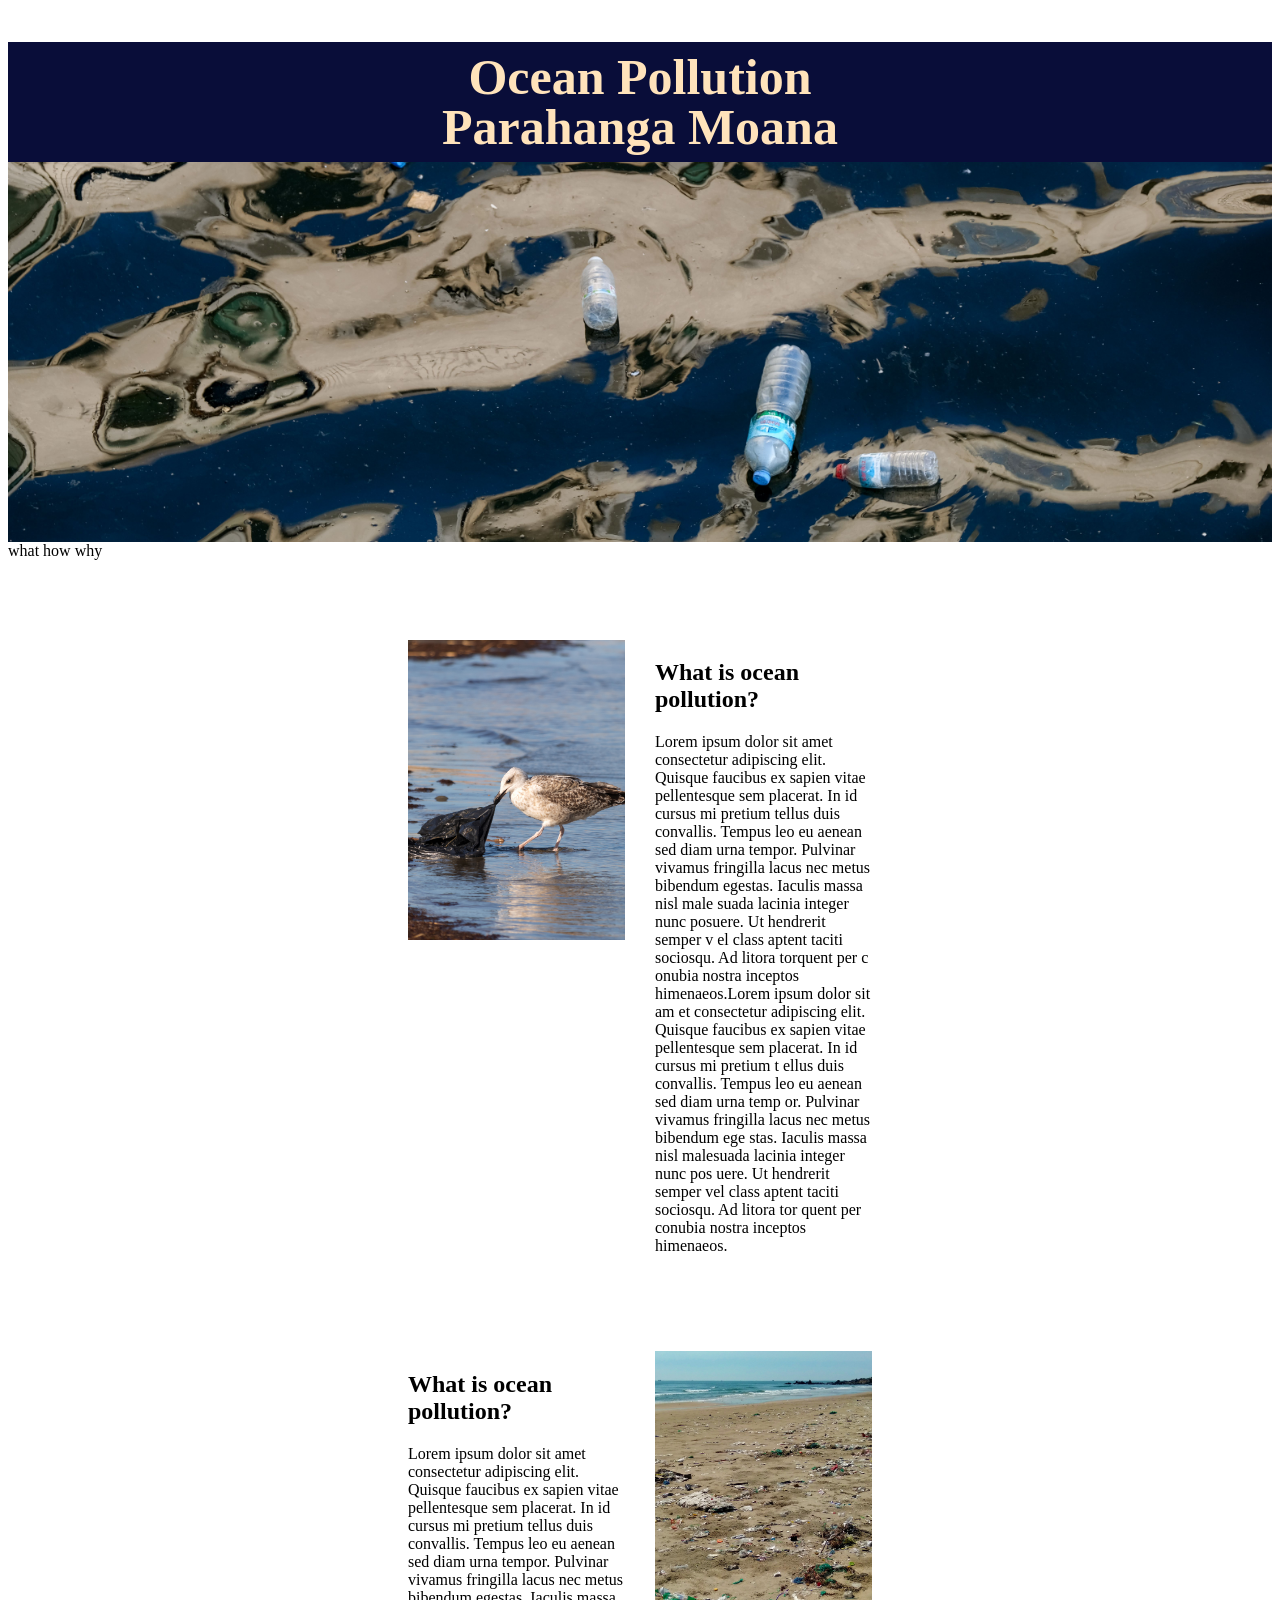
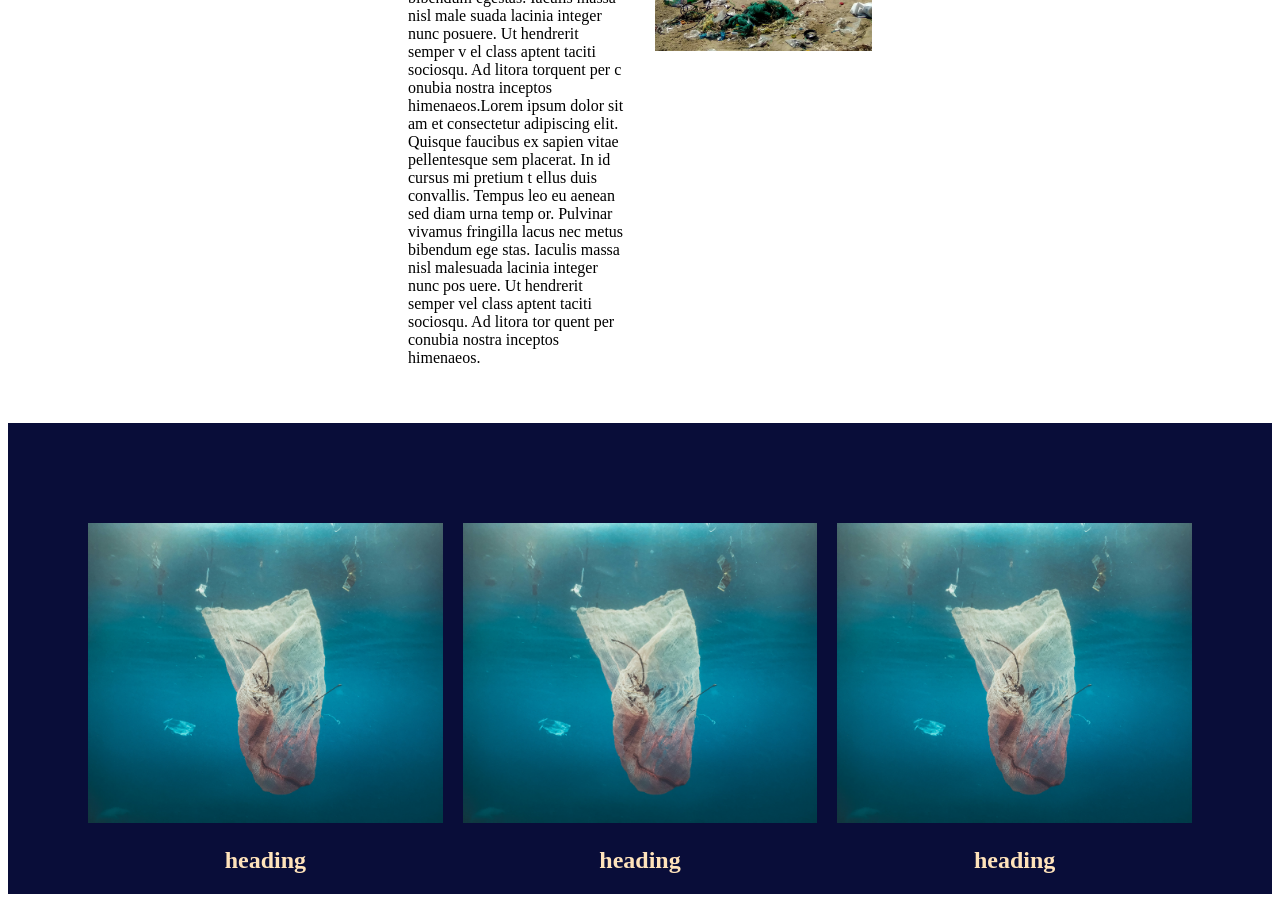
==== index.html @ 74992171 "nearly finished page 1" ====
<!DOCTYPE html>
<html lang="en">
<head>
    <meta charset="utf-8">
    <title>Ocean Pollution</title>
    <link rel="stylesheet" href="stlye.css">
</head>

<body>
    <section class="hero-image">
    <div class="hero-text">
        <h1 class="title" >
            Ocean Pollution <br> Parahanga Moana
        </h1>
    </div>    
    </section>
    
    <nav>
        <a herf="index.html">what</a>
        <a herf="why.html">how</a>
        <a herf="how.html">why</a>
    </nav>

    <section class="two-column">
        <div class="image_one">
            <img src="./seagull eating plastic.jpg" alt="seagull eating rubbish">
        </div>

        <div class="info">
           <h2>What is ocean pollution?</h2> 
           <p>Lorem ipsum dolor sit amet consectetur adipiscing elit. 
            Quisque faucibus ex sapien vitae pellentesque sem placerat.
             In id cursus mi pretium tellus duis convallis. Tempus leo 
             eu aenean sed diam urna tempor. Pulvinar vivamus fringilla
              lacus nec metus bibendum egestas. Iaculis massa nisl male
              suada lacinia integer nunc posuere. Ut hendrerit semper v
              el class aptent taciti sociosqu. Ad litora torquent per c
              onubia nostra inceptos himenaeos.Lorem ipsum dolor sit am
              et consectetur adipiscing elit. Quisque faucibus ex sapien
               vitae pellentesque sem placerat. In id cursus mi pretium t
               ellus duis convallis. Tempus leo eu aenean sed diam urna temp
               or. Pulvinar vivamus fringilla lacus nec metus bibendum ege
               stas. Iaculis massa nisl malesuada lacinia integer nunc pos
               uere. Ut hendrerit semper vel class aptent taciti sociosqu.
               Ad litora tor quent per conubia nostra inceptos himenaeos.</p>
        </div>
    </section>

    <section class="two-column">

        <div class="info">
           <h2>What is ocean pollution?</h2> 
           <p>Lorem ipsum dolor sit amet consectetur adipiscing elit. 
            Quisque faucibus ex sapien vitae pellentesque sem placerat.
             In id cursus mi pretium tellus duis convallis. Tempus leo 
             eu aenean sed diam urna tempor. Pulvinar vivamus fringilla
              lacus nec metus bibendum egestas. Iaculis massa nisl male
              suada lacinia integer nunc posuere. Ut hendrerit semper v
              el class aptent taciti sociosqu. Ad litora torquent per c
              onubia nostra inceptos himenaeos.Lorem ipsum dolor sit am
              et consectetur adipiscing elit. Quisque faucibus ex sapien    
               vitae pellentesque sem placerat. In id cursus mi pretium t
               ellus duis convallis. Tempus leo eu aenean sed diam urna temp
               or. Pulvinar vivamus fringilla lacus nec metus bibendum ege
               stas. Iaculis massa nisl malesuada lacinia integer nunc pos
               uere. Ut hendrerit semper vel class aptent taciti sociosqu.
               Ad litora tor quent per conubia nostra inceptos himenaeos.</p>
        </div>

         <div class="image_one">
            <img src="./sand rubbish .jpg" alt="rubbish on">
        </div>
 
    </section>

    <section class="three_pictures">
        <div class="card">
            <img src="./jellyfish.jpg">
            <h2 class="card_text">heading</h2>
        </div>
        <div class="card">
            <img src="./jellyfish.jpg">
            <h2 class="card_text">heading</h2>
        </div>
        <div class="card">
            <img src="./jellyfish.jpg">
            <h2 class="card_text">heading</h2>
        </div>
        

    </section>
</body>
</html>
---- stlye.css ----
.hero-image{
    background-image: url(./ocean\ pollution.jpg) ;
    background-position: center;
    background-size: cover;
    background-repeat:no-repeat ;
    height: 500px;    
}

img{
   width: 100%;
   height: 300px;
   object-fit:cover ;
}

.hero-text{
    color:rgb(255 227 187);
    text-align: center;
    font-size:30px;
    line-height:50px;
    
}

.title{
    padding-top:10px;
    padding-bottom: 10px;
    background-color: rgb(9, 13, 57);
    font-size: 50px;
}
 
.two-column {
    display: grid;
    grid-template-columns: 1fr 1fr;
    gap:30px;
    margin-top: 80px;
    margin-right: 400px;
    margin-left: 400px;
}

.three_pictures{
    display: grid;
    grid-template-columns: 1fr 1fr 1fr;
    margin-top:40px;
    padding-top:100px;
    gap:20px;
    padding-right: 80px;
    padding-left: 80px;
    background-color: rgb(9, 13, 57);
}

.card {
    width: 100%;
    height: 100%;
    object-fit:cover ;
}

.card_text{
    text-align: center;
    color:rgb(255 227 187)
}
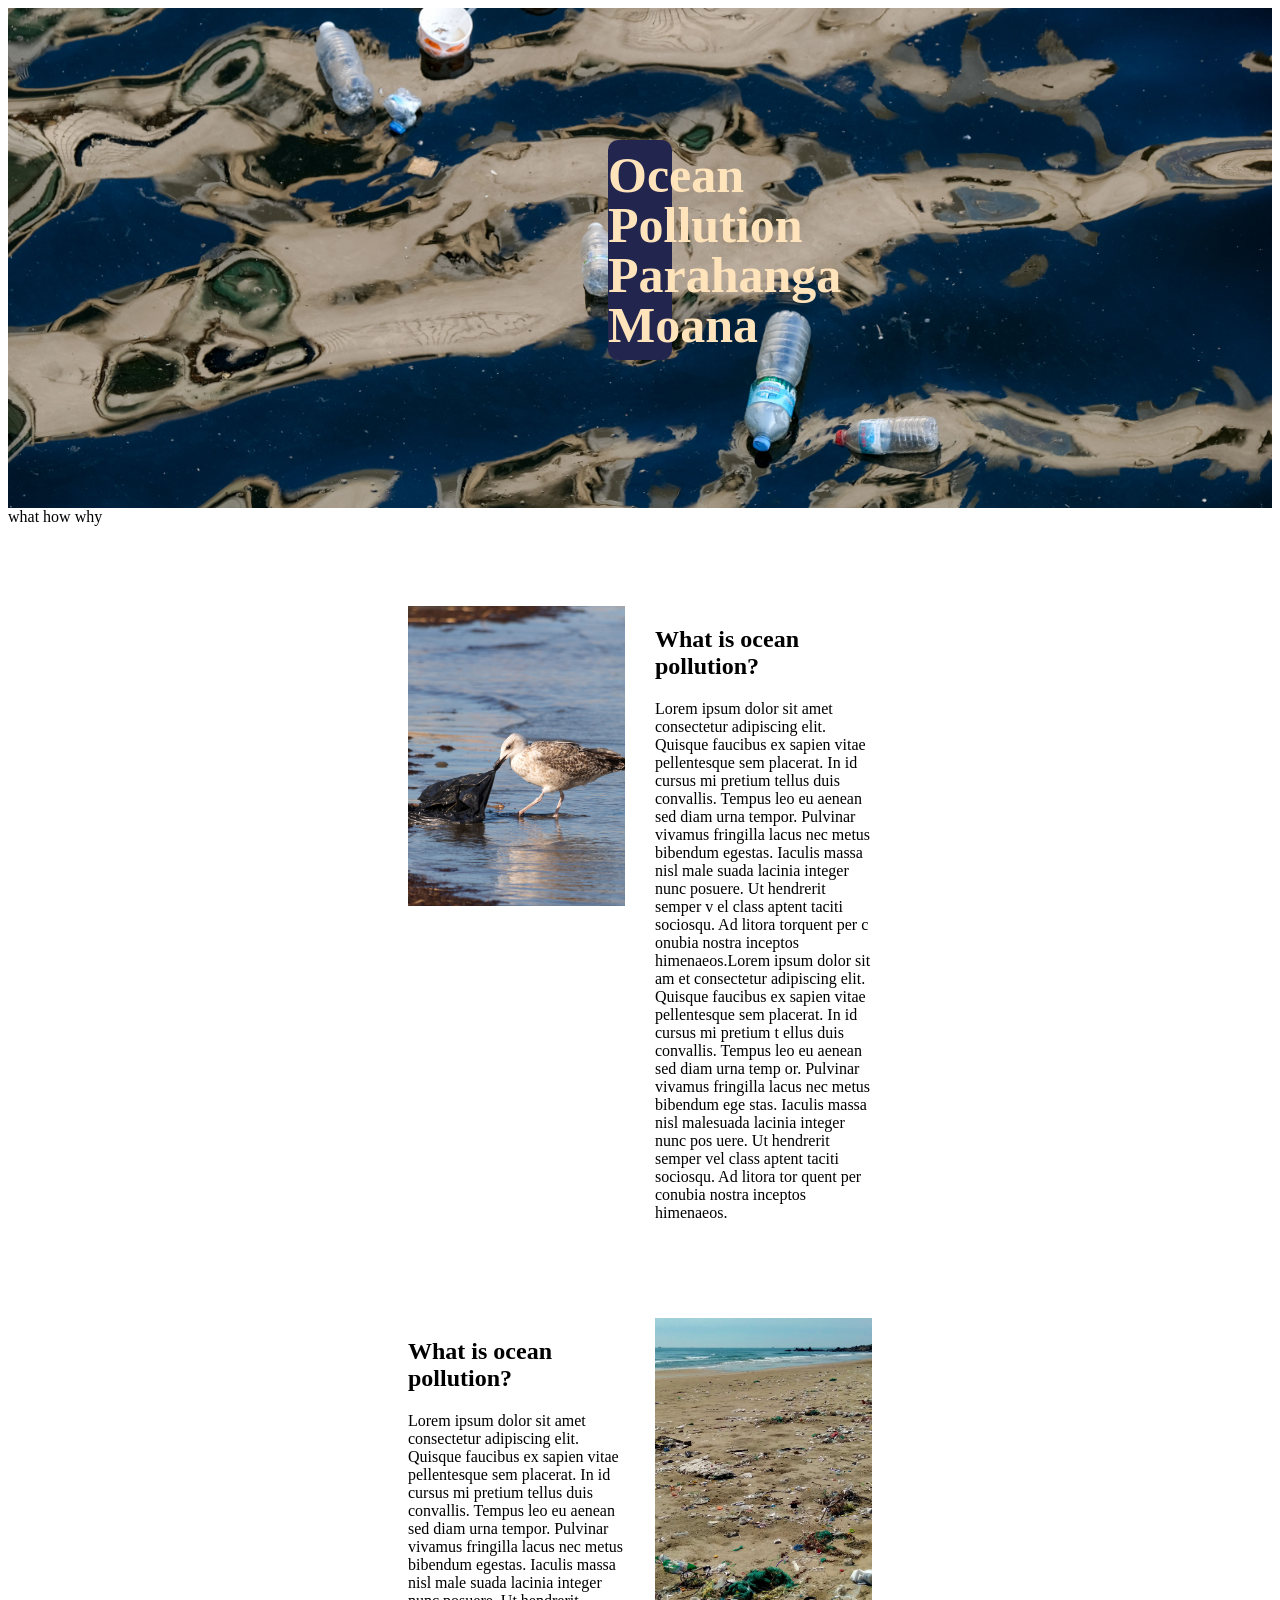
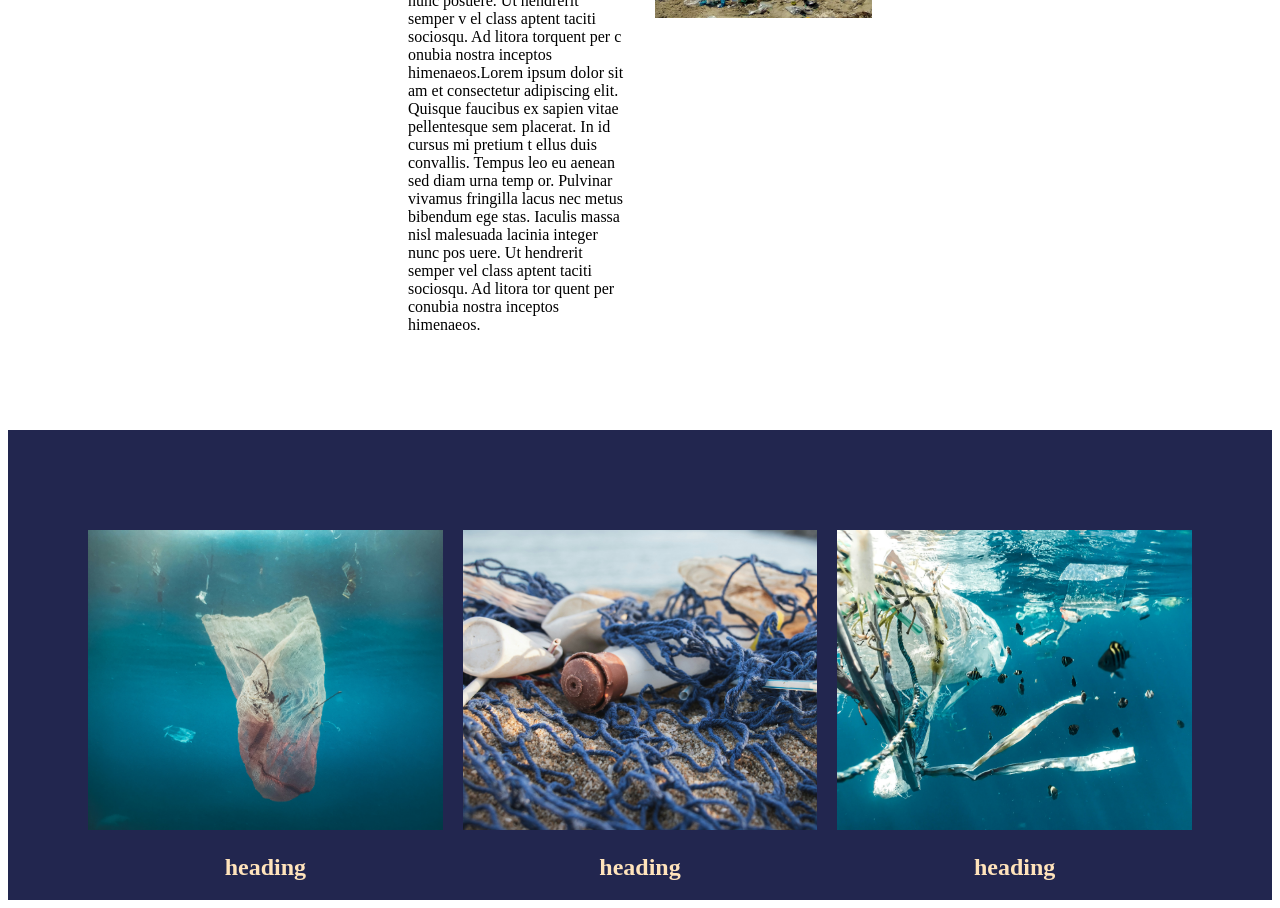
==== commit cd23c571: "background to title" ====
--- a/index.html
+++ b/index.html
@@ -79,11 +79,11 @@
             <h2 class="card_text">heading</h2>
         </div>
         <div class="card">
-            <img src="./jellyfish.jpg">
+            <img src="./plastic.jpg">
             <h2 class="card_text">heading</h2>
         </div>
         <div class="card">
-            <img src="./jellyfish.jpg">
+            <img src="./fish and plastic.jpg">
             <h2 class="card_text">heading</h2>
         </div>
         
--- a/stlye.css
+++ b/stlye.css
@@ -17,14 +17,18 @@
     text-align: center;
     font-size:30px;
     line-height:50px;
+    padding-top: 90px;
     
 }
 
 .title{
     padding-top:10px;
     padding-bottom: 10px;
-    background-color: rgb(9, 13, 57);
+    background-color: rgb(34 38 79);
     font-size: 50px;
+    margin-left: 600px;
+    margin-right:600px;
+    border-radius: 10px;
 }
  
 .two-column {
@@ -39,12 +43,12 @@
 .three_pictures{
     display: grid;
     grid-template-columns: 1fr 1fr 1fr;
-    margin-top:40px;
+    margin-top:80px;
     padding-top:100px;
     gap:20px;
     padding-right: 80px;
     padding-left: 80px;
-    background-color: rgb(9, 13, 57);
+    background-color: rgb(34 38 79);
 }
 
 .card {
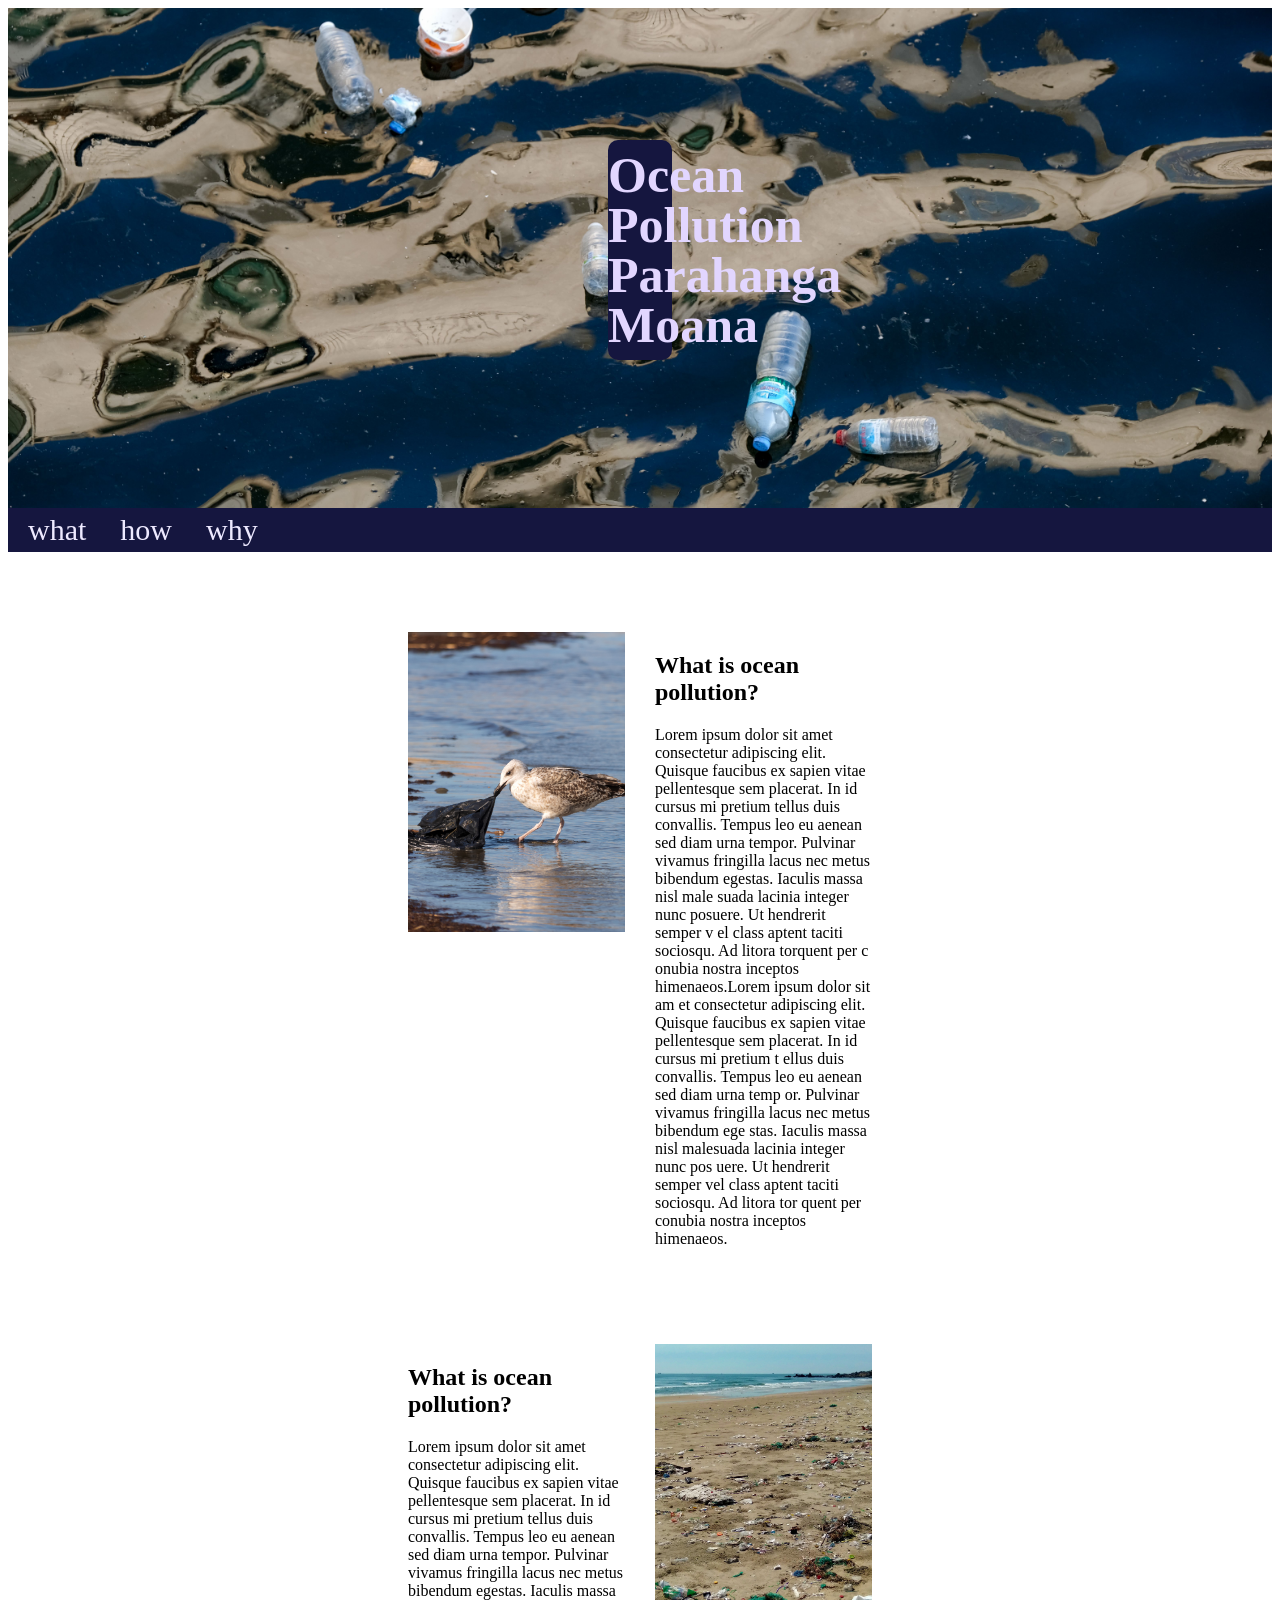
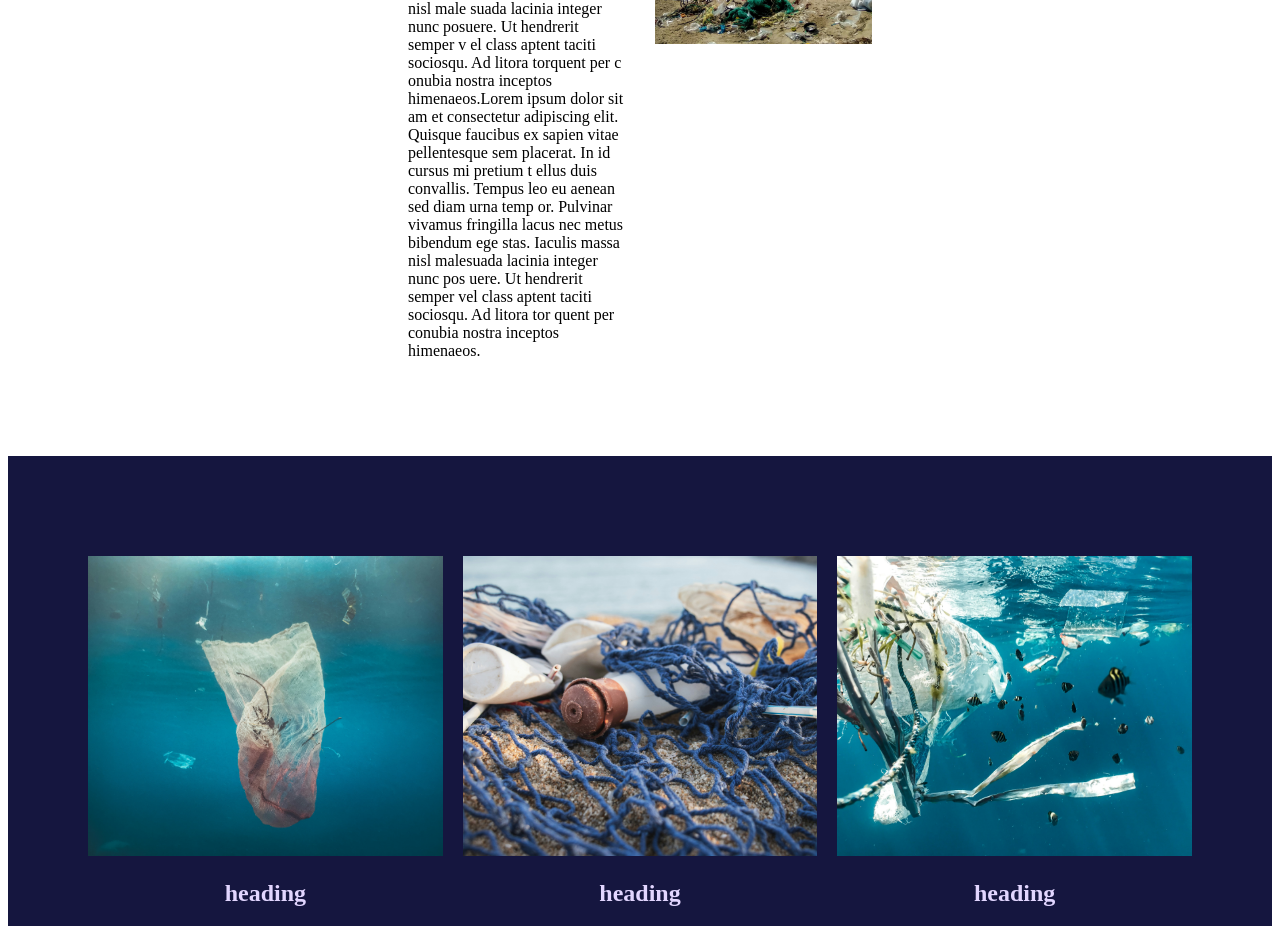
==== commit cb36e5ae: "finished page 1, working on 2,3" ====
--- a/index.html
+++ b/index.html
@@ -16,9 +16,9 @@
     </section>
     
     <nav>
-        <a herf="index.html">what</a>
-        <a herf="why.html">how</a>
-        <a herf="how.html">why</a>
+        <a href="index.html">what</a>
+        <a href="why.html">how</a>
+        <a href="how.html">why</a>
     </nav>
 
     <section class="two-column">
--- a/stlye.css
+++ b/stlye.css
@@ -13,7 +13,7 @@
 }
 
 .hero-text{
-    color:rgb(255 227 187);
+    color:rgb(226, 214, 255);
     text-align: center;
     font-size:30px;
     line-height:50px;
@@ -24,7 +24,7 @@
 .title{
     padding-top:10px;
     padding-bottom: 10px;
-    background-color: rgb(34 38 79);
+    background-color: rgb(21, 22, 63);
     font-size: 50px;
     margin-left: 600px;
     margin-right:600px;
@@ -48,7 +48,7 @@
     gap:20px;
     padding-right: 80px;
     padding-left: 80px;
-    background-color: rgb(34 38 79);
+    background-color: rgb(21, 22, 63);
 }
 
 .card {
@@ -59,7 +59,25 @@
 
 .card_text{
     text-align: center;
-    color:rgb(255 227 187)
+    color:rgb(226, 214, 255);
 }
 
 
+
+nav{
+    background-color: rgb(21, 22, 63);
+    padding-top: 5px;
+    padding-bottom:5px;
+}
+
+a{
+    text-decoration: none;
+    color:rgb(237, 233, 255);
+    font-size: 30px;
+    padding-right: 10px;
+    padding-left:20px;
+}
+
+a:hover{
+    color: white;
+}
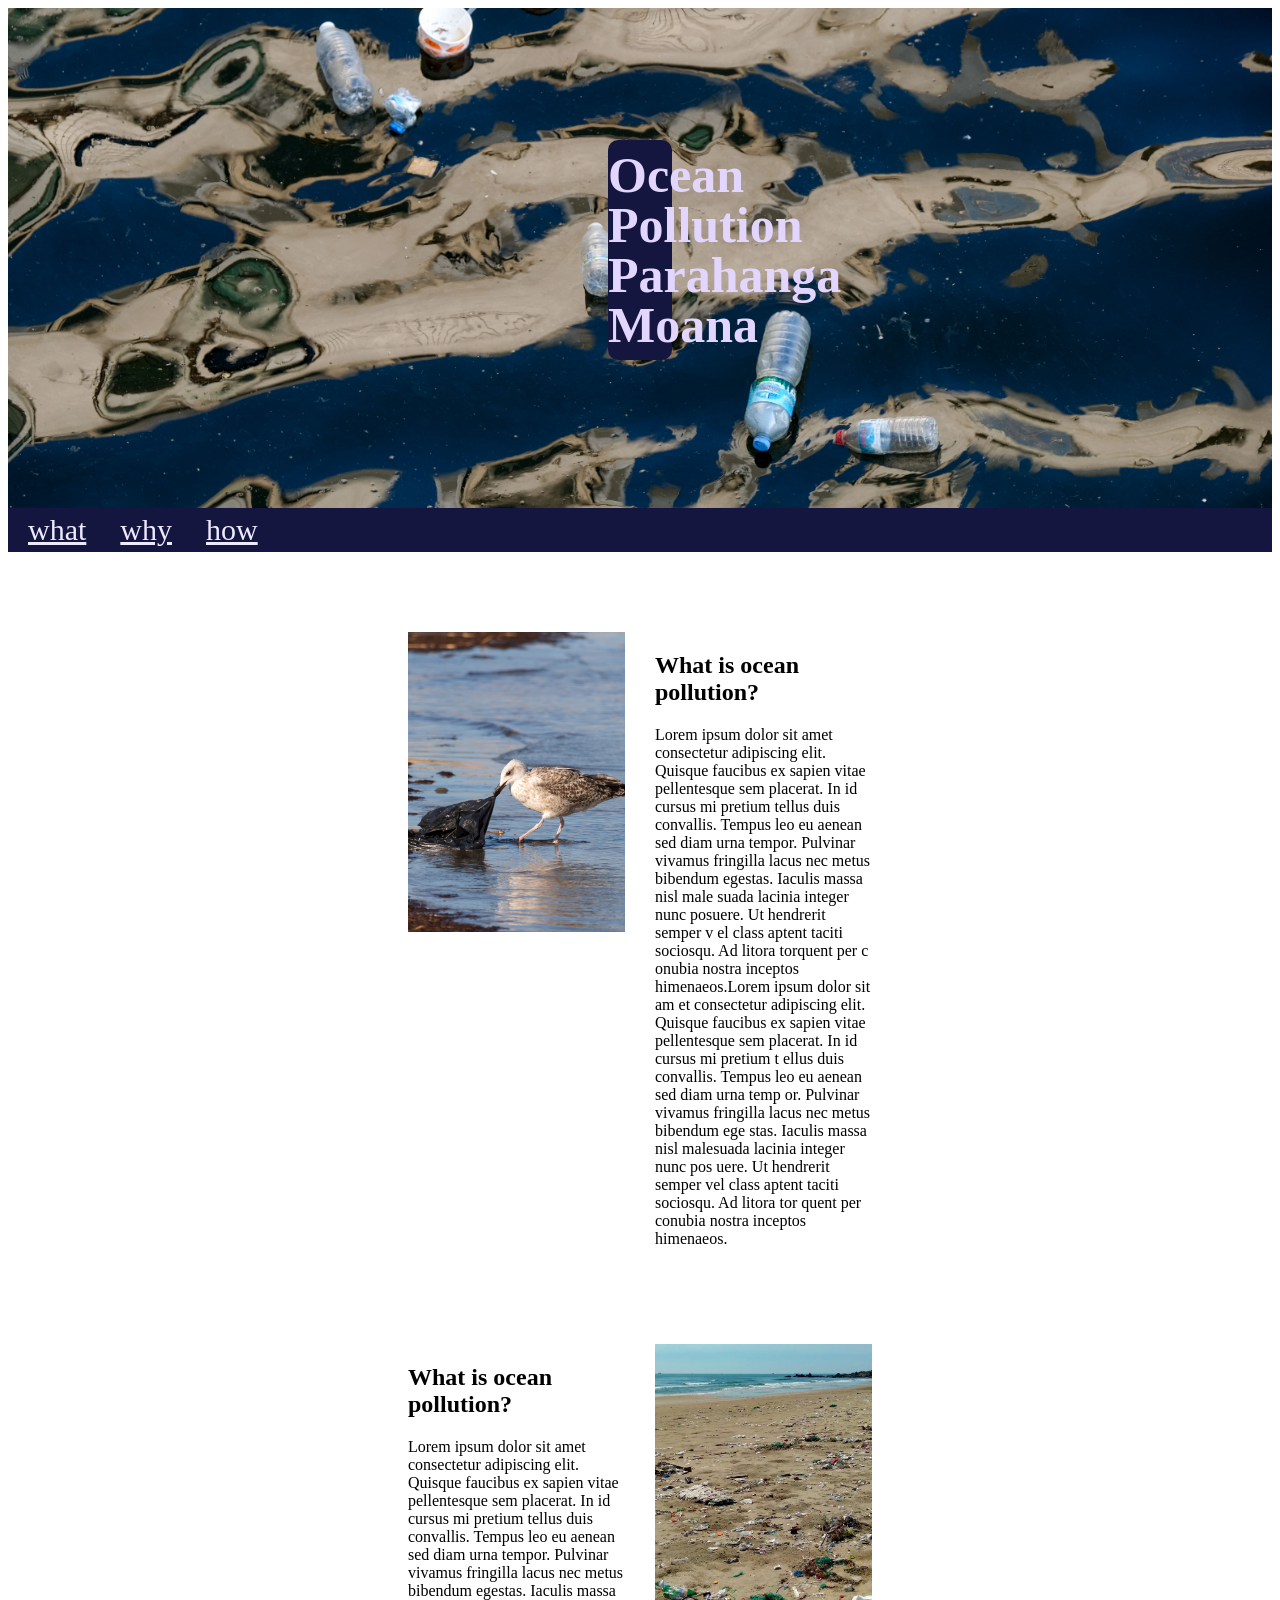
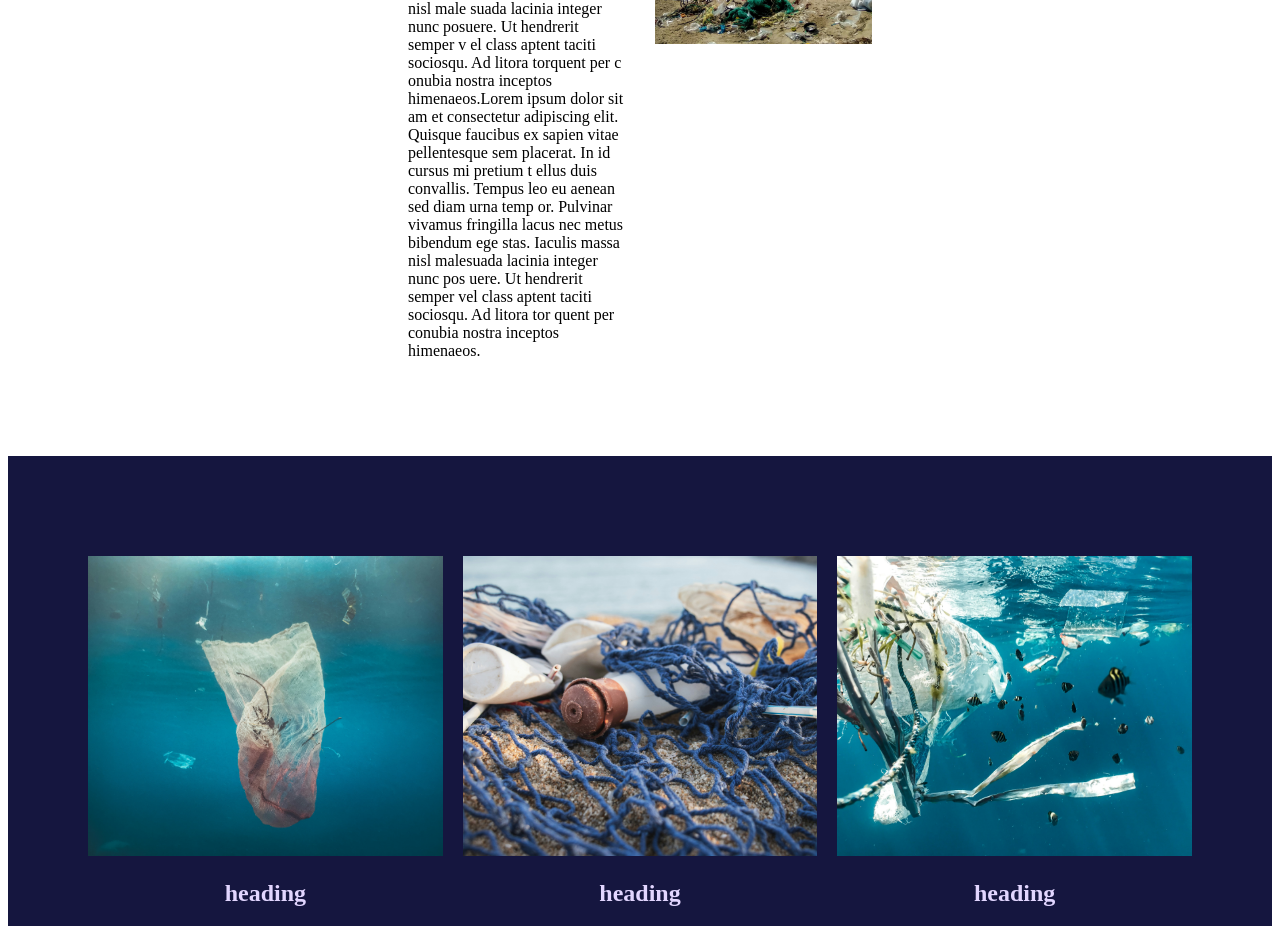
==== commit 6d69fbdb: "added picture sprint2" ====
--- a/index.html
+++ b/index.html
@@ -17,8 +17,8 @@
     
     <nav>
         <a href="index.html">what</a>
-        <a href="why.html">how</a>
-        <a href="how.html">why</a>
+        <a href="why.html">why</a>
+        <a href="how.html">how</a>
     </nav>
 
     <section class="two-column">
@@ -68,22 +68,22 @@
         </div>
 
          <div class="image_one">
-            <img src="./sand rubbish .jpg" alt="rubbish on">
+            <img src="./sand rubbish .jpg" alt="rubbish on sand">
         </div>
  
     </section>
 
     <section class="three_pictures">
         <div class="card">
-            <img src="./jellyfish.jpg">
+            <img src="./jellyfish.jpg" alt="jellyfish and rubbish">
             <h2 class="card_text">heading</h2>
         </div>
         <div class="card">
-            <img src="./plastic.jpg">
+            <img src="./plastic.jpg" alt="plastic bottle and net">
             <h2 class="card_text">heading</h2>
         </div>
         <div class="card">
-            <img src="./fish and plastic.jpg">
+            <img src="./fish and plastic.jpg" alt="fish and plastic">
             <h2 class="card_text">heading</h2>
         </div>
         
--- a/stlye.css
+++ b/stlye.css
@@ -63,7 +63,6 @@
 }
 
 
-
 nav{
     background-color: rgb(21, 22, 63);
     padding-top: 5px;
@@ -71,7 +70,7 @@
 }
 
 a{
-    text-decoration: none;
+    text-decoration: underline ;
     color:rgb(237, 233, 255);
     font-size: 30px;
     padding-right: 10px;
@@ -79,5 +78,14 @@
 }
 
 a:hover{
-    color: white;
+    color: rgb(111, 86, 221);
 }
+
+.image_padding{
+    width:90%;
+    height:500px;
+    margin: 85px;
+}
+
+
+
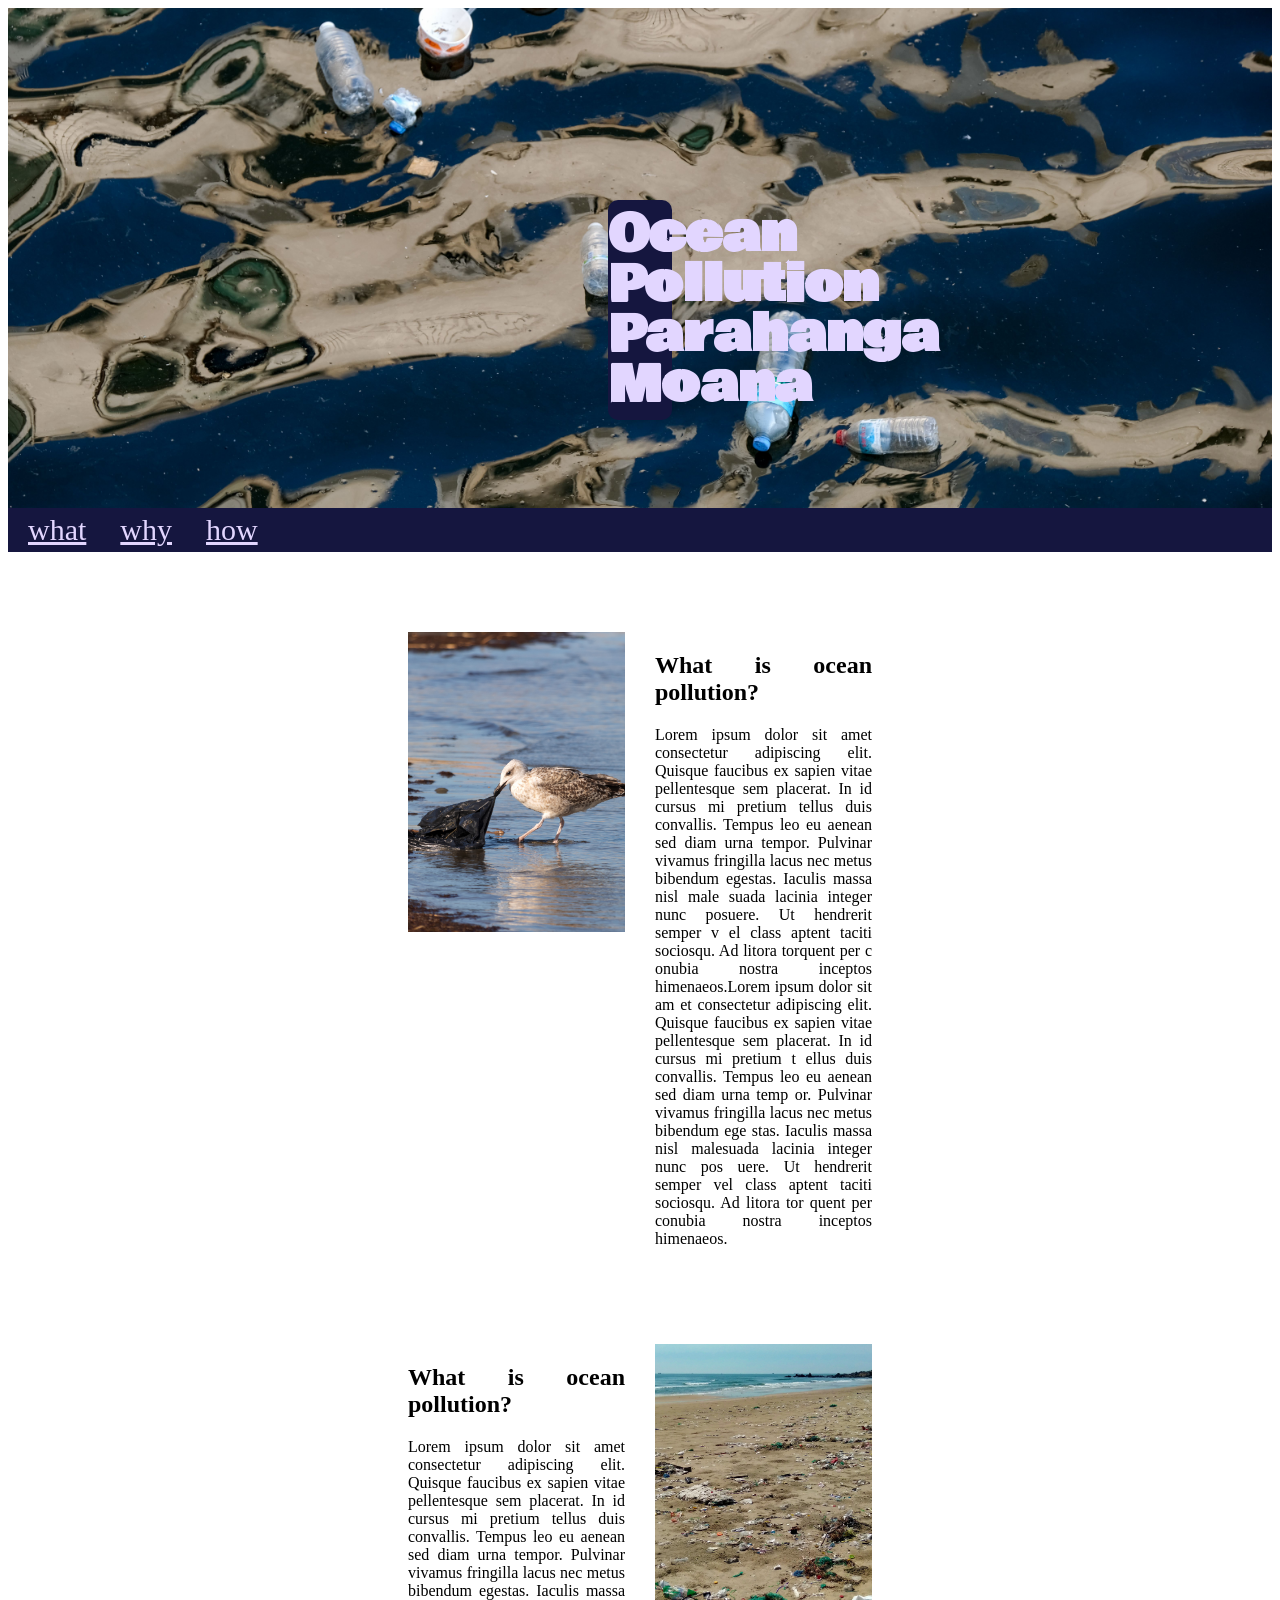
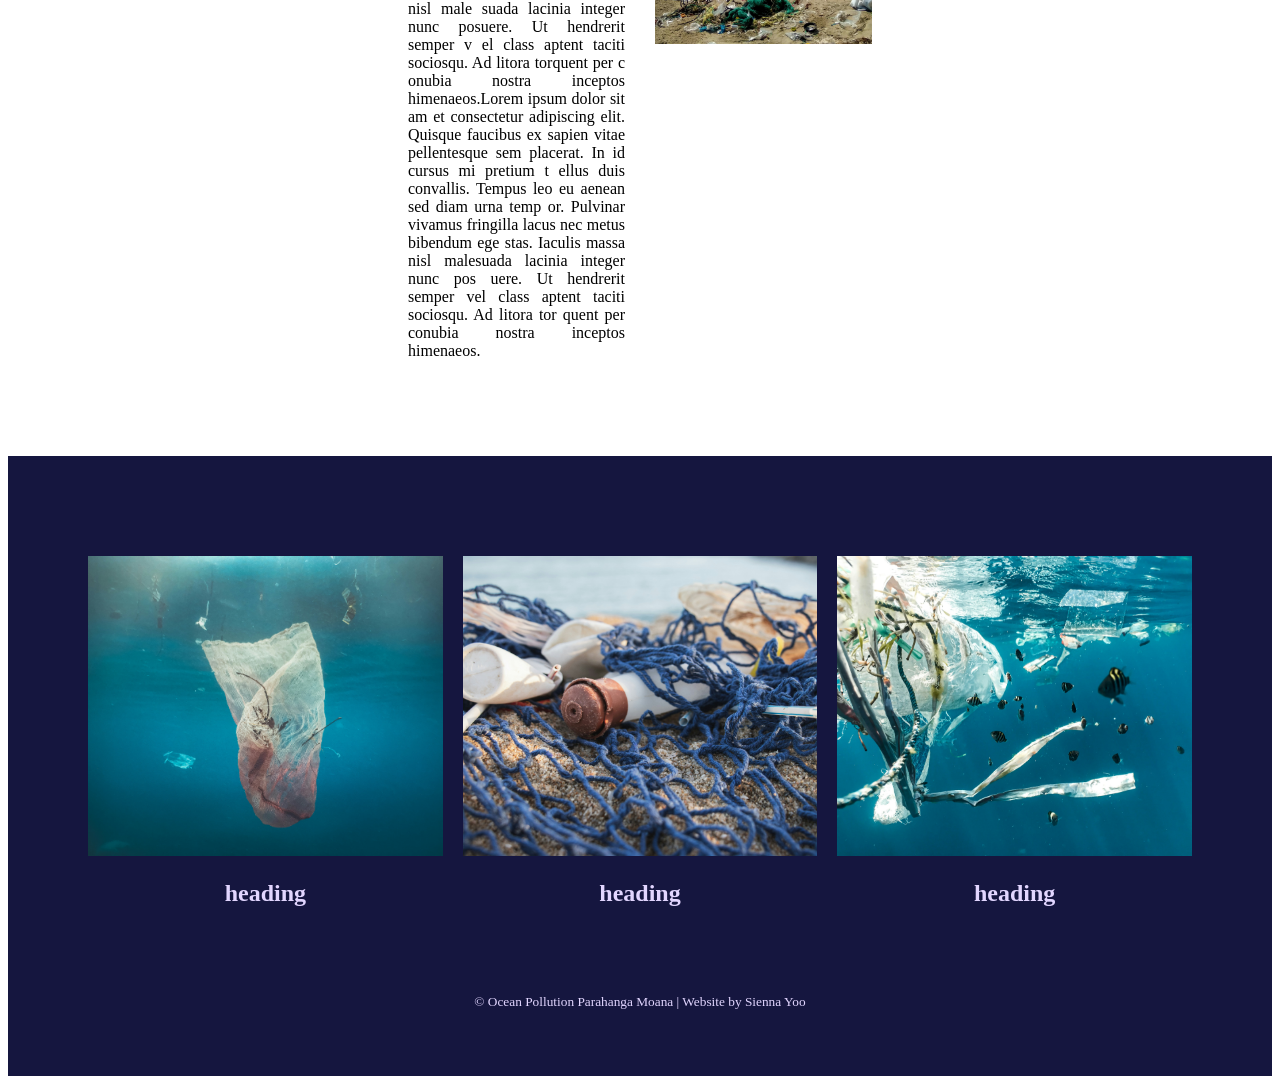
==== commit b1bcf716: "added fonts" ====
--- a/index.html
+++ b/index.html
@@ -10,7 +10,7 @@
     <section class="hero-image">
     <div class="hero-text">
         <h1 class="title" >
-            Ocean Pollution <br> Parahanga Moana
+            Ocean Pollution  Parahanga Moana
         </h1>
     </div>    
     </section>
@@ -22,8 +22,8 @@
     </nav>
 
     <section class="two-column">
-        <div class="image_one">
-            <img src="./seagull eating plastic.jpg" alt="seagull eating rubbish">
+        <div>
+            <img src="./seagull eating plastic.jpg" class="image_one" alt="seagull eating rubbish">
         </div>
 
         <div class="info">
@@ -68,26 +68,33 @@
         </div>
 
          <div class="image_one">
-            <img src="./sand rubbish .jpg" alt="rubbish on sand">
+            <img src="./sand rubbish .jpg" class="image_one" alt="rubbish on sand">
         </div>
  
     </section>
 
     <section class="three_pictures">
         <div class="card">
-            <img src="./jellyfish.jpg" alt="jellyfish and rubbish">
+            <img src="./jellyfish.jpg" class="image_one" alt="jellyfish and rubbish">
             <h2 class="card_text">heading</h2>
         </div>
         <div class="card">
-            <img src="./plastic.jpg" alt="plastic bottle and net">
+            <img src="./plastic.jpg" class="image_one" alt="plastic bottle and net">
             <h2 class="card_text">heading</h2>
         </div>
         <div class="card">
-            <img src="./fish and plastic.jpg" alt="fish and plastic">
+            <img src="./fish and plastic.jpg" class="image_one" alt="fish and plastic">
             <h2 class="card_text">heading</h2>
         </div>
         
 
     </section>
+
+    <div class="background">
+        <p class="last"><small>
+        &copy; Ocean Pollution Parahanga Moana | Website by Sienna Yoo
+        </small></p>
+    </div>
+
 </body>
 </html>
--- a/stlye.css
+++ b/stlye.css
@@ -1,3 +1,5 @@
+@import url('https://fonts.googleapis.com/css2?family=Bowlby+One&family=Erica+One&display=swap');
+
 .hero-image{
     background-image: url(./ocean\ pollution.jpg) ;
     background-position: center;
@@ -6,10 +8,14 @@
     height: 500px;    
 }
 
-img{
+.image_one{
    width: 100%;
    height: 300px;
-   object-fit:cover ;
+   object-fit:cover;
+}
+
+.info{
+    text-align: justify;
 }
 
 .hero-text{
@@ -17,7 +23,8 @@
     text-align: center;
     font-size:30px;
     line-height:50px;
-    padding-top: 90px;
+    padding-top: 150px;
+    font-family: "Bowlby One", sans-serif;
     
 }
 
@@ -71,7 +78,7 @@
 
 a{
     text-decoration: underline ;
-    color:rgb(237, 233, 255);
+    color:rgb(226, 214, 255);
     font-size: 30px;
     padding-right: 10px;
     padding-left:20px;
@@ -81,11 +88,71 @@
     color: rgb(111, 86, 221);
 }
 
-.image_padding{
+.start_image{
     width:90%;
-    height:500px;
-    margin: 85px;
+    height:450px;
+    padding-left:100px ;
+    padding-right:100px ;
+    padding-top:100px ;
+    object-fit: cover;
+}
+
+.info_two{
+    text-align: center;
+    padding-left: 250px;
+    padding-right: 250px;
+    padding-top: 50px;
+    
+
+}
+
+
+.four_grid{
+    display: grid;
+    grid-template-columns: 1fr 1fr 1fr 1fr;
+    gap:20px;
+    padding-top: 100px;
+    padding-left:100px;
+    padding-right:100px;
+}
+
+.four_image{
+    width:370px;
+    height:70%;
+    object-fit:cover ;
+    border-radius: 300px;
+}
+
+.three_collumn{
+    display: grid;
+    grid-template-columns: 1fr 1fr 1fr;
+    gap:40px;
+    padding-right:200px;
+    padding-left:200px;
+    padding-bottom: 100px;
+    padding-top: 140px;
 }
 
 
 
+.three_collumn_image{
+    width: 100%;
+    height: 350px;
+    object-fit:cover;
+    border-radius: 100px;
+}
+
+.info_sprint_three{
+    text-align: justify;
+}
+
+.last{
+    text-align: center;
+    color:rgb(226, 214, 255) ;
+}
+
+.background{
+    background-color: rgb(21, 22, 63);
+    padding-bottom: 50px;
+    padding-top: 50px;
+}
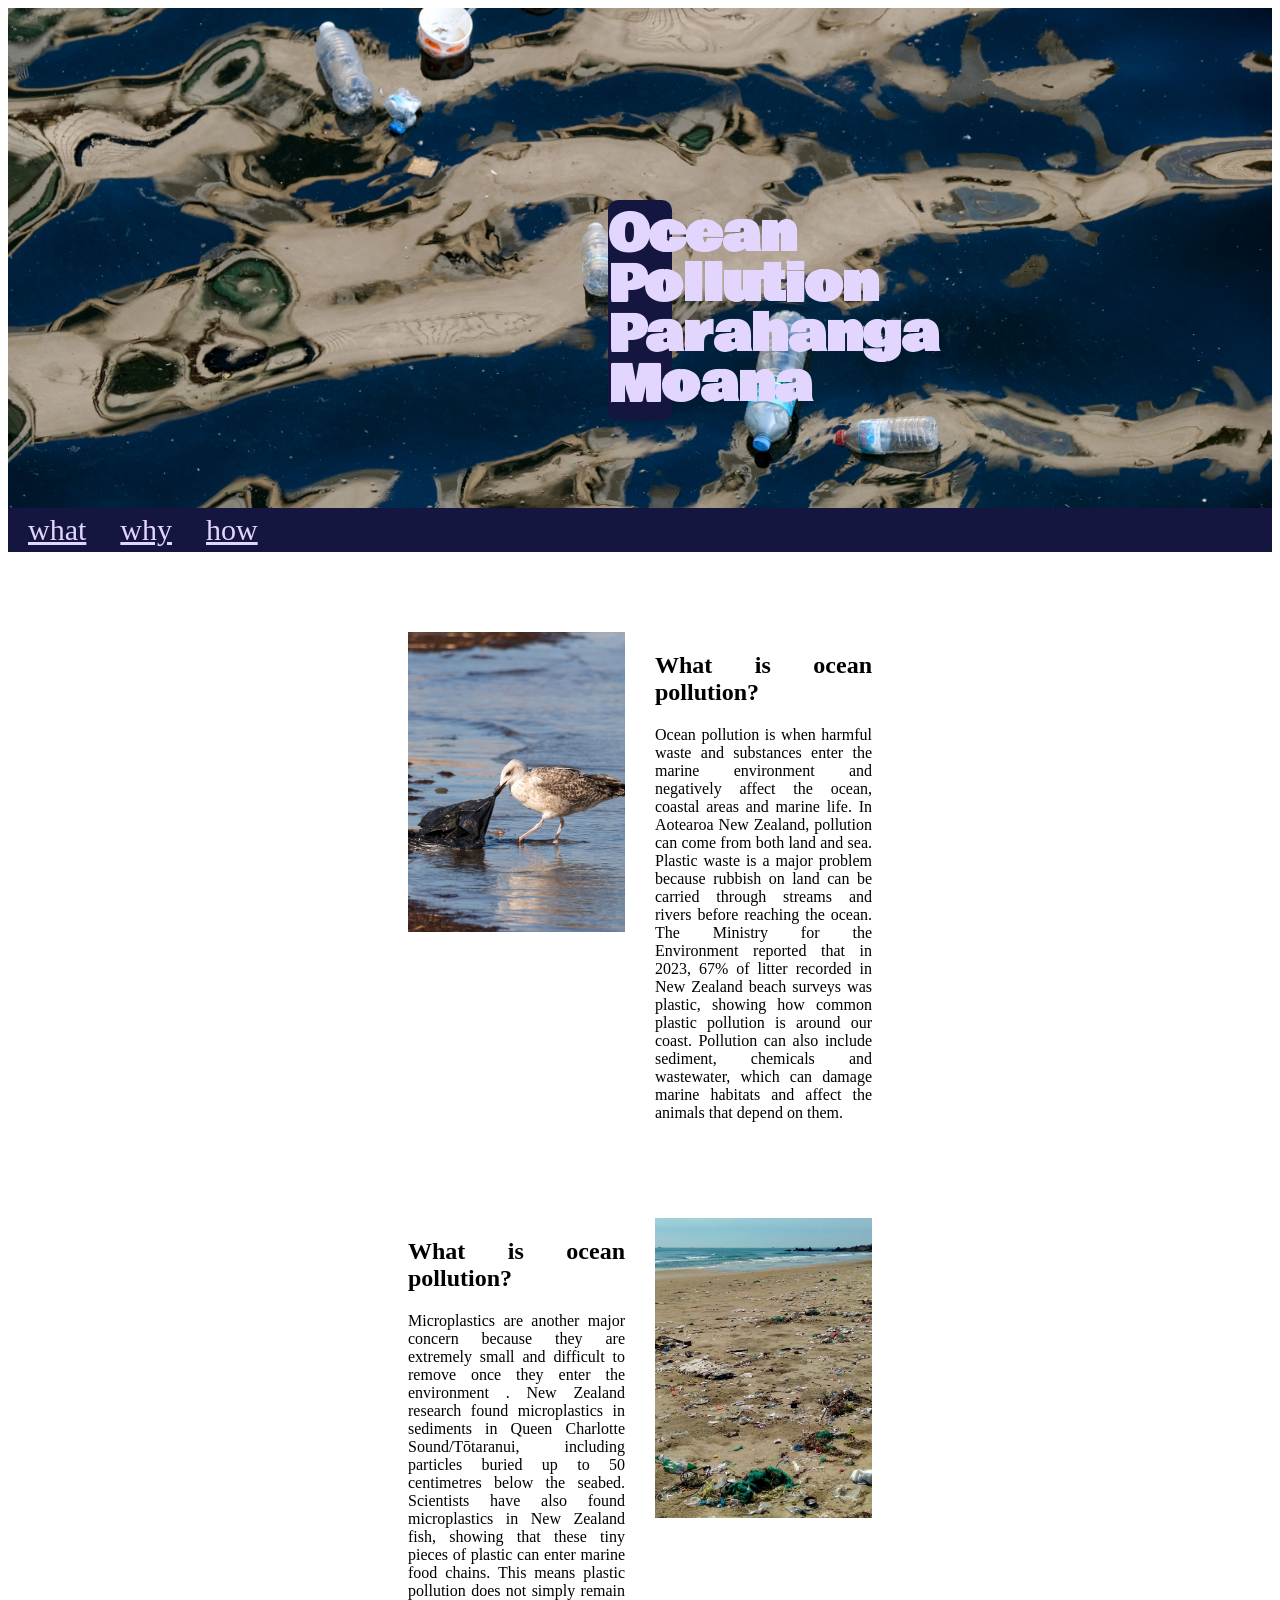
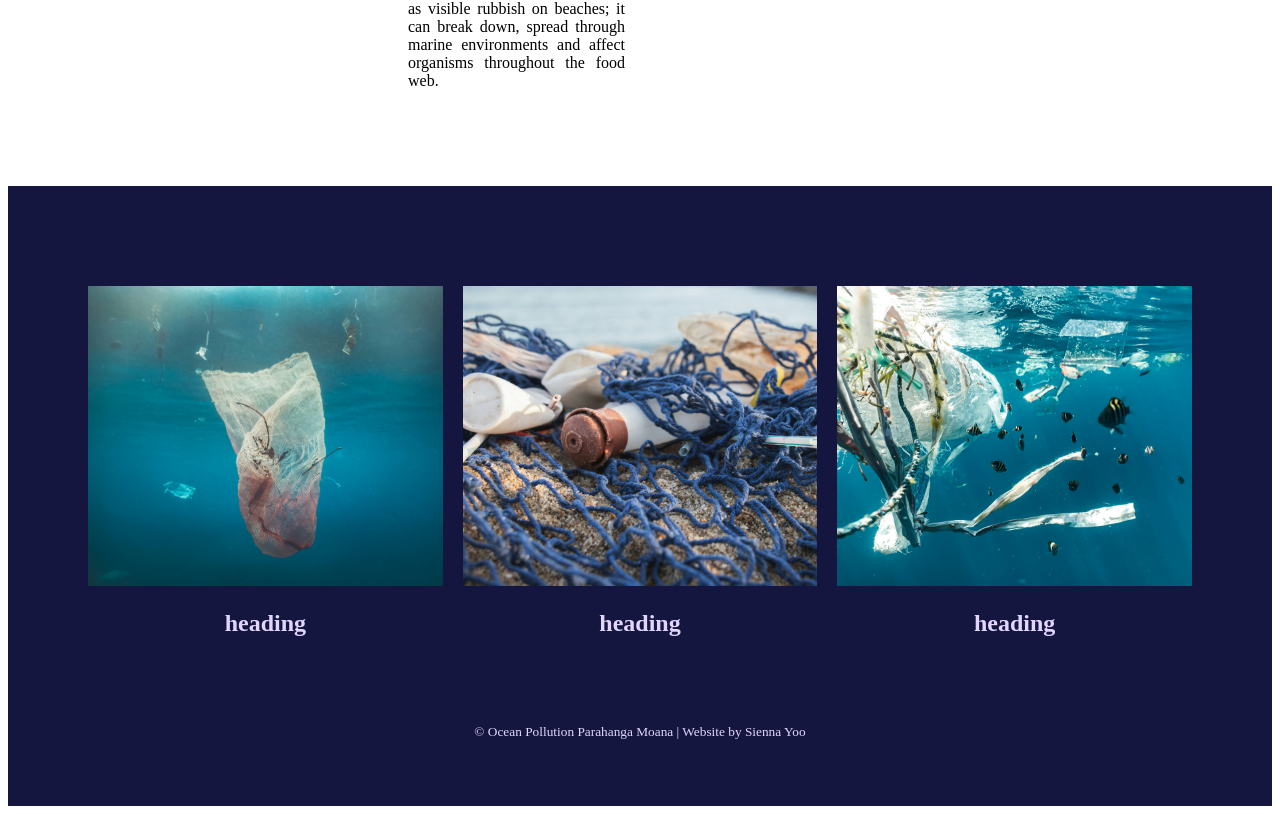
==== commit 84f7a8bf: "added proper info" ====
--- a/index.html
+++ b/index.html
@@ -28,21 +28,21 @@
 
         <div class="info">
            <h2>What is ocean pollution?</h2> 
-           <p>Lorem ipsum dolor sit amet consectetur adipiscing elit. 
-            Quisque faucibus ex sapien vitae pellentesque sem placerat.
-             In id cursus mi pretium tellus duis convallis. Tempus leo 
-             eu aenean sed diam urna tempor. Pulvinar vivamus fringilla
-              lacus nec metus bibendum egestas. Iaculis massa nisl male
-              suada lacinia integer nunc posuere. Ut hendrerit semper v
-              el class aptent taciti sociosqu. Ad litora torquent per c
-              onubia nostra inceptos himenaeos.Lorem ipsum dolor sit am
-              et consectetur adipiscing elit. Quisque faucibus ex sapien
-               vitae pellentesque sem placerat. In id cursus mi pretium t
-               ellus duis convallis. Tempus leo eu aenean sed diam urna temp
-               or. Pulvinar vivamus fringilla lacus nec metus bibendum ege
-               stas. Iaculis massa nisl malesuada lacinia integer nunc pos
-               uere. Ut hendrerit semper vel class aptent taciti sociosqu.
-               Ad litora tor quent per conubia nostra inceptos himenaeos.</p>
+           <p>
+            Ocean pollution is when harmful 
+            waste and substances enter the 
+            marine environment and negatively affect the ocean,
+            coastal areas and marine life. In Aotearoa New Zealand, 
+            pollution can come from both land and sea. Plastic waste
+            is a major problem because rubbish on land can be
+            carried through streams and rivers before reaching 
+            the ocean. The Ministry for the Environment reported 
+            that in 2023, 67% of litter recorded in New Zealand 
+            beach surveys was plastic, showing how common plastic
+            pollution is around our coast. Pollution can also include 
+            sediment, chemicals and wastewater, which can damage marine 
+            habitats and affect the animals that depend on them.
+        </p>
         </div>
     </section>
 
@@ -50,21 +50,22 @@
 
         <div class="info">
            <h2>What is ocean pollution?</h2> 
-           <p>Lorem ipsum dolor sit amet consectetur adipiscing elit. 
-            Quisque faucibus ex sapien vitae pellentesque sem placerat.
-             In id cursus mi pretium tellus duis convallis. Tempus leo 
-             eu aenean sed diam urna tempor. Pulvinar vivamus fringilla
-              lacus nec metus bibendum egestas. Iaculis massa nisl male
-              suada lacinia integer nunc posuere. Ut hendrerit semper v
-              el class aptent taciti sociosqu. Ad litora torquent per c
-              onubia nostra inceptos himenaeos.Lorem ipsum dolor sit am
-              et consectetur adipiscing elit. Quisque faucibus ex sapien    
-               vitae pellentesque sem placerat. In id cursus mi pretium t
-               ellus duis convallis. Tempus leo eu aenean sed diam urna temp
-               or. Pulvinar vivamus fringilla lacus nec metus bibendum ege
-               stas. Iaculis massa nisl malesuada lacinia integer nunc pos
-               uere. Ut hendrerit semper vel class aptent taciti sociosqu.
-               Ad litora tor quent per conubia nostra inceptos himenaeos.</p>
+           <p>
+            Microplastics are another major
+             concern because they are extremely small and 
+             difficult to remove once they enter the environment
+             . New Zealand research found microplastics in
+              sediments in Queen Charlotte Sound/Tōtaranui, 
+              including particles buried up to 50 centimetres
+               below the seabed.  Scientists have also found 
+               microplastics in New Zealand fish, showing that
+                these tiny pieces of plastic can enter marine food 
+                chains.  This means plastic pollution does not simply
+                 remain as visible rubbish on beaches; it can break down, 
+                 spread through marine environments and affect organisms 
+                 throughout the food web.
+
+           </p>
         </div>
 
          <div class="image_one">
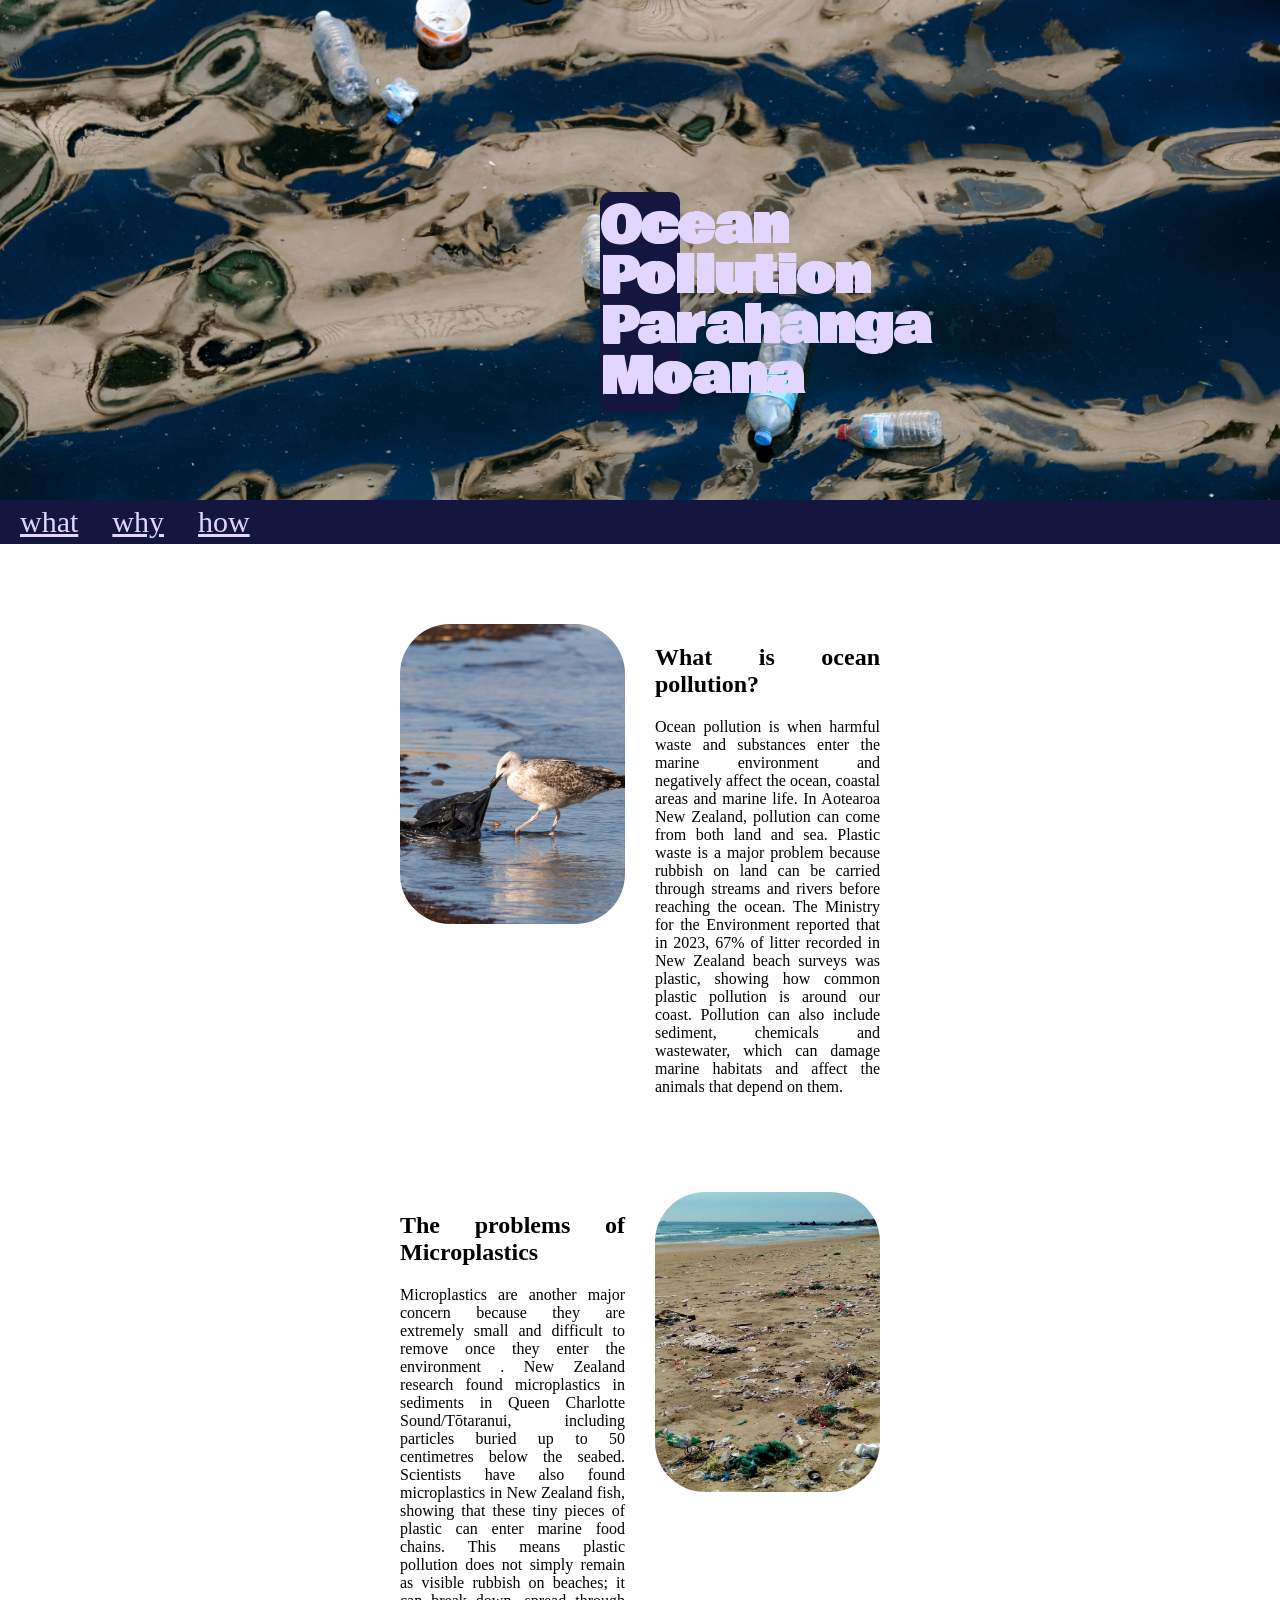
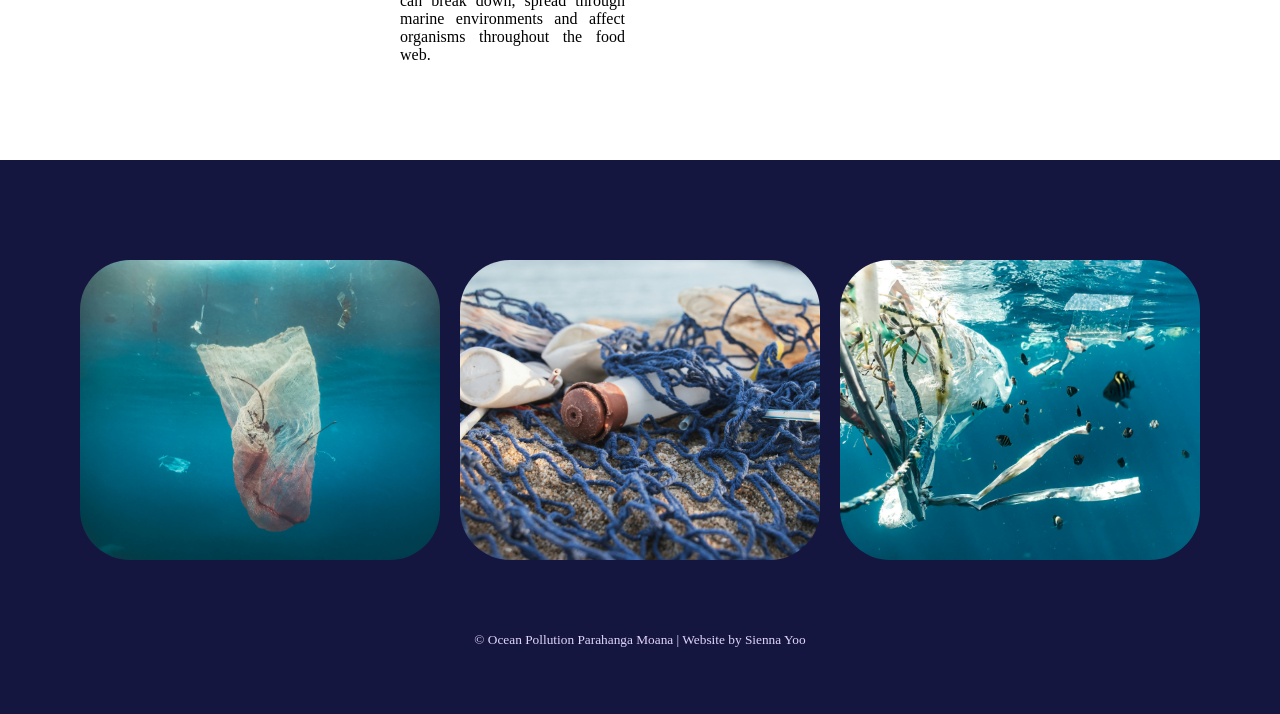
==== commit 7f31fe10: "fixed errors" ====
--- a/index.html
+++ b/index.html
@@ -3,10 +3,11 @@
 <head>
     <meta charset="utf-8">
     <title>Ocean Pollution</title>
-    <link rel="stylesheet" href="stlye.css">
+    <link rel="stylesheet" type="text/css" href="style.css">
 </head>
 
 <body>
+    <!-- hero image -->
     <section class="hero-image">
     <div class="hero-text">
         <h1 class="title" >
@@ -15,15 +16,17 @@
     </div>    
     </section>
     
+    <!-- navigation link -->
     <nav>
         <a href="index.html">what</a>
         <a href="why.html">why</a>
         <a href="how.html">how</a>
     </nav>
 
+    <!-- image and info- what is ocean pollution -->
     <section class="two-column">
         <div>
-            <img src="./seagull eating plastic.jpg" class="image_one" alt="seagull eating rubbish">
+            <img src="./seagull_eating_plastic.jpg" class="image_one" alt="seagull eating rubbish">
         </div>
 
         <div class="info">
@@ -46,10 +49,11 @@
         </div>
     </section>
 
+    <!-- image and info- the problems of microplastics -->
     <section class="two-column">
 
         <div class="info">
-           <h2>What is ocean pollution?</h2> 
+           <h2>The problems of Microplastics</h2> 
            <p>
             Microplastics are another major
              concern because they are extremely small and 
@@ -69,28 +73,27 @@
         </div>
 
          <div class="image_one">
-            <img src="./sand rubbish .jpg" class="image_one" alt="rubbish on sand">
+            <img src="./sand_rubbish.jpg" class="image_one" alt="rubbish on sand">
         </div>
  
     </section>
 
+    <!-- Three images aligned together -->
     <section class="three_pictures">
         <div class="card">
             <img src="./jellyfish.jpg" class="image_one" alt="jellyfish and rubbish">
-            <h2 class="card_text">heading</h2>
         </div>
         <div class="card">
             <img src="./plastic.jpg" class="image_one" alt="plastic bottle and net">
-            <h2 class="card_text">heading</h2>
         </div>
         <div class="card">
-            <img src="./fish and plastic.jpg" class="image_one" alt="fish and plastic">
-            <h2 class="card_text">heading</h2>
+            <img src="./fish_and_plastic.jpg" class="image_one" alt="fish and plastic">
         </div>
         
 
     </section>
 
+    <!-- footer -->
     <div class="background">
         <p class="last"><small>
         &copy; Ocean Pollution Parahanga Moana | Website by Sienna Yoo
--- a/style.css
+++ b/style.css
@@ -0,0 +1,181 @@
+@import url('https://fonts.googleapis.com/css2?family=Bowlby+One&family=Erica+One&display=swap');
+
+body{
+    margin: 0px;
+}
+
+/* hero-image */
+.hero-image{
+    background-image: url(./ocean_pollution.jpg) ;
+    background-position: center;
+    background-size: cover;
+    background-repeat:no-repeat ;
+    height: 500px;    
+}
+
+/* index.html images */
+.image_one{
+   width: 100%;
+   height: 300px;
+   object-fit:cover;
+   border-radius: 50px;
+}
+
+/* padding of the how image */
+.padding{
+    padding-left:200px ;
+    padding-top:100px ;
+}
+
+/* how image */
+.how_image{
+    border-radius: 50px;
+    width:90%;
+    height:450px;
+
+    object-fit: cover;
+    display: inline-block;
+    overflow: hidden;
+}
+
+/* info */
+.info{
+    text-align: justify;
+}
+
+/* text for the hero image */
+.hero-text{
+    color:rgb(226, 214, 255);
+    text-align: center;
+    font-size:30px;
+    line-height:50px;
+    padding-top: 150px;
+    font-family: "Bowlby One", sans-serif;
+}
+
+/* title of each page */
+.title{
+    padding-top:10px;
+    padding-bottom: 10px;
+    background-color: rgb(21, 22, 63);
+    font-size: 50px;
+    margin-left: 600px;
+    margin-right:600px;
+    border-radius: 10px;
+}
+ 
+/* index.html column */
+.two-column {
+    display: grid;
+    grid-template-columns: 1fr 1fr;
+    gap:30px;
+    margin-top: 80px;
+    margin-right: 400px;
+    margin-left: 400px;
+}
+
+/* three pictures placing index.html */
+.three_pictures{
+    display: grid;
+    grid-template-columns: 1fr 1fr 1fr;
+    margin-top:80px;
+    padding-top:100px;
+    gap:20px;
+    padding-right: 80px;
+    padding-left: 80px;
+    background-color: rgb(21, 22, 63);
+    
+}
+
+/* three images in index */
+.card {
+    width: 100%;
+    height: 100%;
+    object-fit:cover ;
+}
+
+
+/* naviagtion link */
+nav{
+    background-color: rgb(21, 22, 63);
+    padding-top: 5px;
+    padding-bottom:5px;
+}
+
+/* decoration of the link */
+a{
+    text-decoration: underline ;
+    color:rgb(226, 214, 255);
+    font-size: 30px;
+    padding-right: 10px;
+    padding-left:20px;
+}
+
+/* more decoration of the link */
+a:hover{
+    color: rgb(111, 86, 221);
+}
+
+
+
+.info_two{
+    text-align: center;
+    padding-left: 250px;
+    padding-right: 250px;
+    padding-top: 50px;
+    
+
+}
+
+
+.four_grid{
+    display: grid;
+    grid-template-columns: 1fr 1fr 1fr 1fr;
+    gap:20px;
+    padding-top: 100px;
+    padding-left:100px;
+    padding-right:100px;
+    padding-bottom: 100px;
+}
+
+.four_image{
+    width:360px;
+    height:360px;
+    object-fit:cover ;
+    border-radius: 50%;
+
+}
+
+.three_collumn{
+    display: grid;
+    grid-template-columns: 1fr 1fr 1fr;
+    gap:40px;
+    padding-right:200px;
+    padding-left:200px;
+    padding-bottom: 100px;
+    padding-top: 140px;
+}
+
+
+
+.three_collumn_image{
+    width: 100%;
+    height: 350px;
+    object-fit:cover;
+    border-radius: 100px;
+}
+
+.info_sprint_three{
+    text-align: justify;
+}
+
+.last{
+    text-align: center;
+    color:rgb(226, 214, 255) ;
+}
+
+.background{
+    background-color: rgb(21, 22, 63);
+    padding-bottom: 50px;
+    padding-top: 50px;
+}
